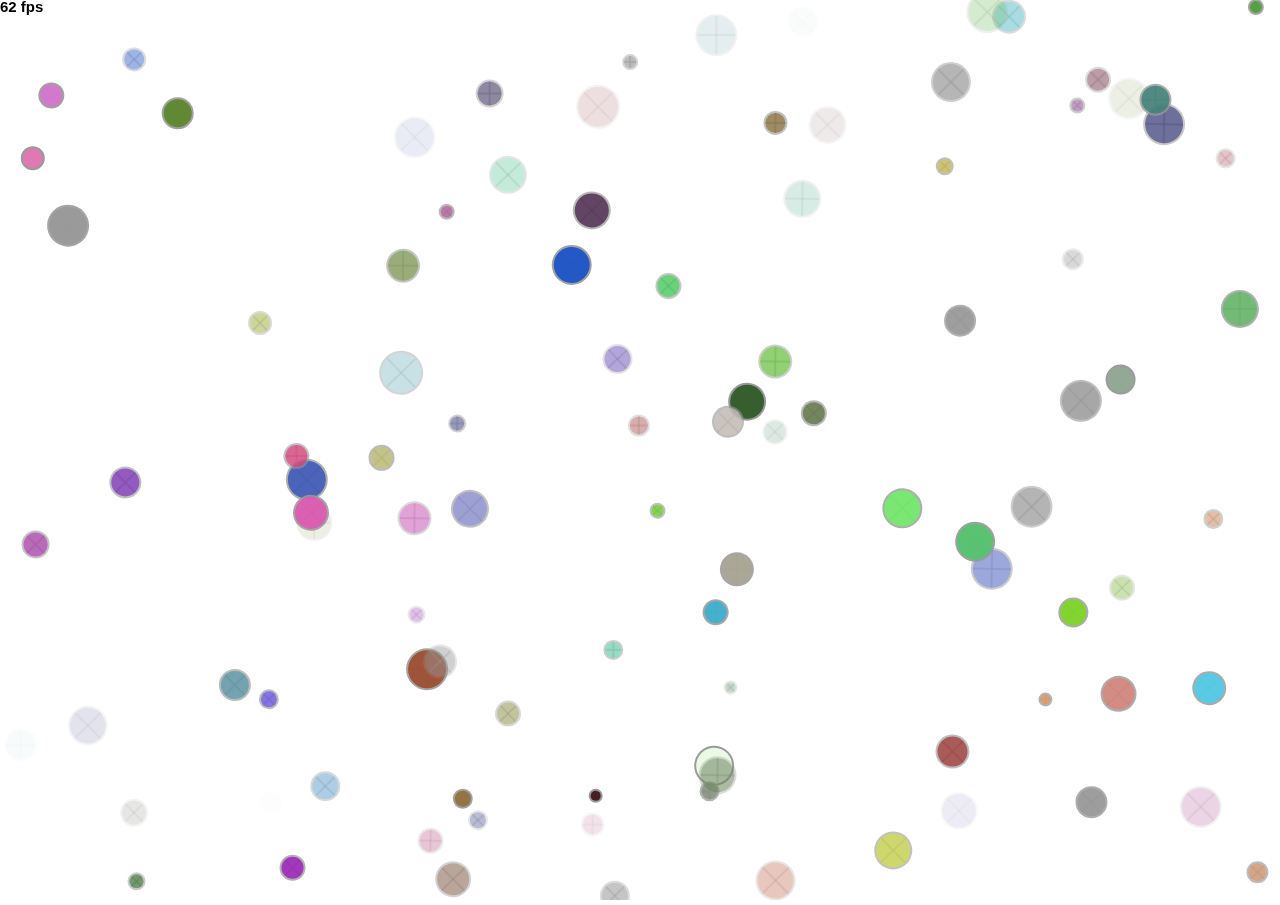
==== projects/circularity/index.html @ c0b96f42 "Circularity" ====
<!doctype html>

<html>
    <head>
        <meta charset="utf-8">

        <title>Operation Spark || Motion Poem</title>
        <meta name="description" content="Operation Spark Motion Poem">
        <meta name="author" content="operationspark.org">
        <meta name="viewport" content="width=device-width, initial-scale=1.0">
        
        <link href="css/bootstrap.min.css" rel="stylesheet" media="screen">
        <link href="css/style.css" rel="stylesheet">

        <!-- all core CreateJS and 3rd party libraries are listed here: -->
        <script src="bower_components/lodash/lodash.min.js"></script>
        <script src="bower_components/easeljs/lib/easeljs-0.8.2.min.js"></script>
        <script src="bower_components/opspark-draw/draw.js"></script>
        <script src="bower_components/racket/racket.js"></script>

        <!-- our app javascript code -->
        <script src="js/opspark.js"></script>
        <script src="js/init.js"></script>
        
        <style type="text/css">
            /*override default styles here*/
        </style>
    </head>
    <body>
        <div>
            <canvas id="canvas" width="500" height="500"></canvas>
        </div>
        <script id="motion-poem">
            (function(){
                init(window);
                window.opspark.makeGame();
            })();
        </script>
    </body>

</html>
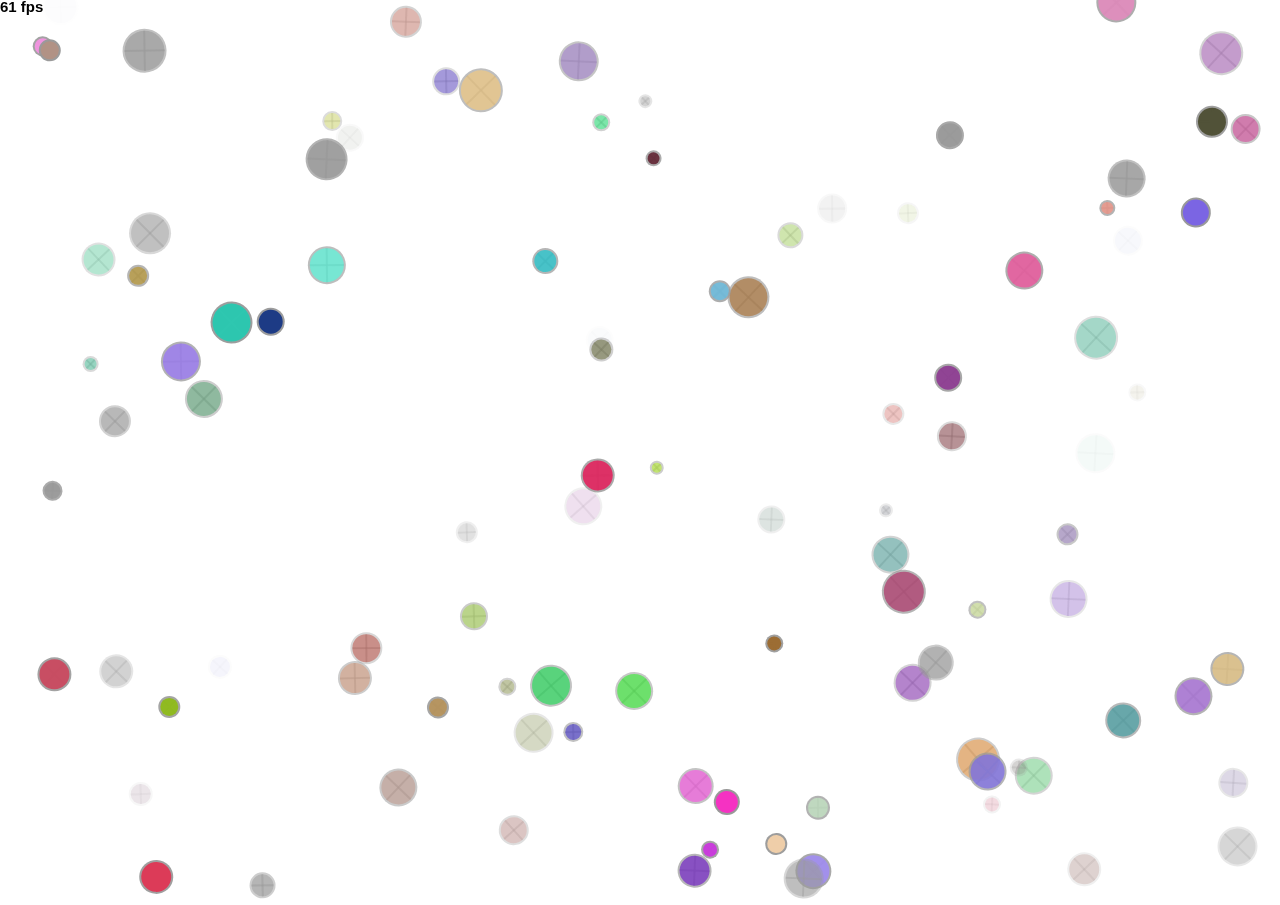
==== commit 769980a6: "Update to Circularity" ====
--- a/projects/circularity/index.html
+++ b/projects/circularity/index.html
@@ -24,6 +24,10 @@
         
         <style type="text/css">
             /*override default styles here*/
+            body{
+                background-image: url("https://cloud.netlifyusercontent.com/assets/344dbf88-fdf9-42bb-adb4-46f01eedd629/88bec523-75ca-41f9-b9ab-7b7afccdc5f4/image10.jpg");
+                background-size:cover;
+            }
         </style>
     </head>
     <body>
